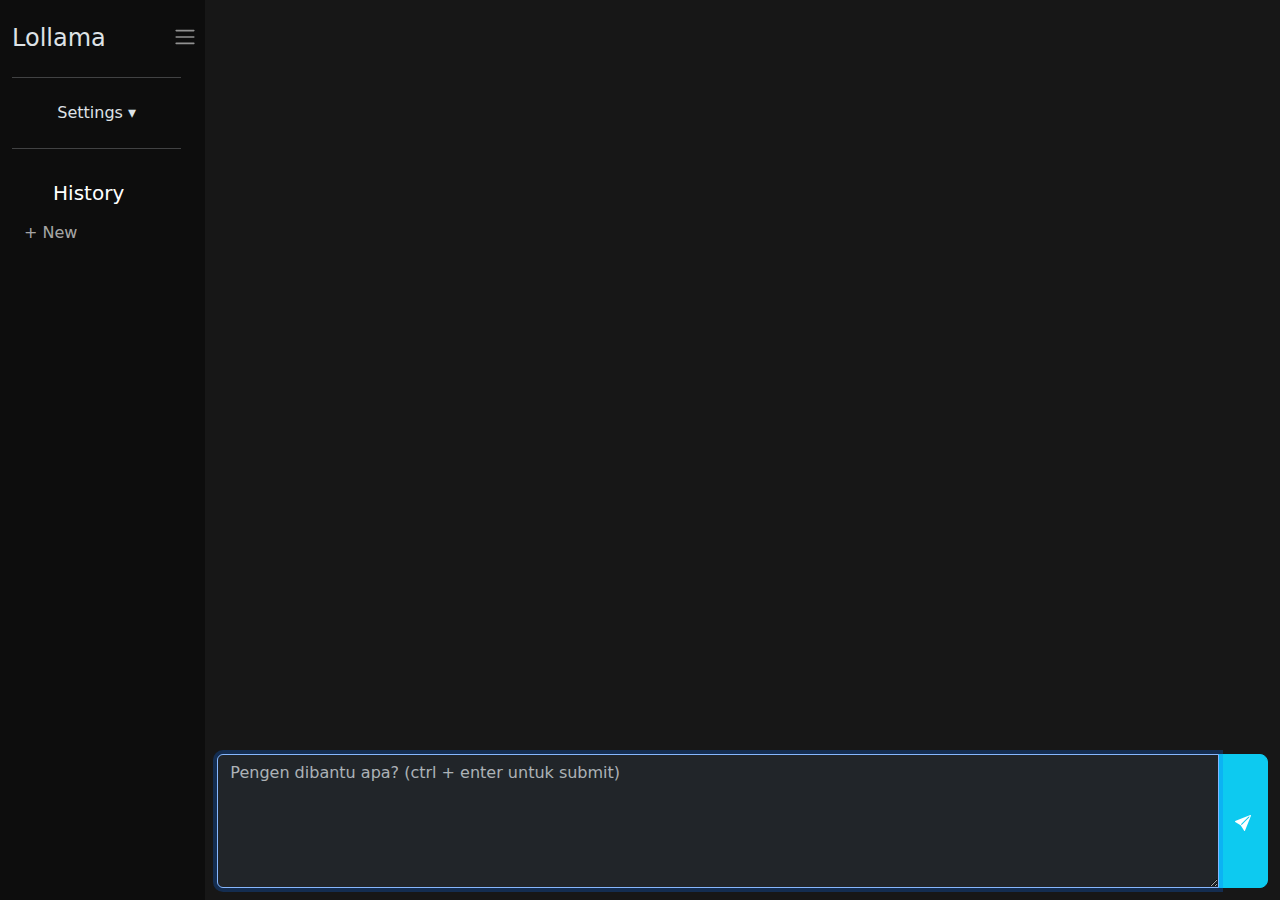
==== index.html @ e0bf1ef2 "show/hide sidebar" ====
<!DOCTYPE html>
<html lang="en" data-bs-theme="dark">
<head>
    <meta charset="UTF-8">
    <meta name="viewport" content="width=device-width, initial-scale=1.0">
    <link href="assets/css/bootstrap.min.css" rel="stylesheet">
    <link href="assets/css/style.css" rel="stylesheet">
    <script src="assets/js/bootstrap.bundle.min.js"></script>
    <script src="assets/js/showdown.min.js"></script>
    <title>Lollama</title>
</head>
<body>
    <div style="position: fixed; top: 1em; left: 1em; z-index: 99; display: none;" id="show-sidebar">
        <button class="btn btn-dark" style="box-shadow: 0 0 10px rgba(200, 200, 200, 0.5);" onclick="show_sidebar()">
            <span class="navbar-toggler-icon pointer"></span>
        </button>
    </div>
    <div class="row">
        <div class="col-sm-2 sidebar p-4 transition-all" style="background-color: #0d0d0d; height: 100vh; overflow-y: scroll;" id="sidebar">
            <div style="background-color: #0d0d0d;">
                <div class="row">
                    <div class="col-sm-10">
                        <h4>Lollama</h4>
                    </div>
                    <div class="col-sm-2 text-right">
                        <span class="navbar-toggler-icon pointer" onclick="hide_sidebar()"></span>
                    </div>
                </div>
                
                <hr>
                <button class="btn btn-block w-100 text-center" data-bs-toggle="collapse" data-bs-target="#settings" style="cursor: pointer;">Settings ▾</button>
                
                <div id="settings" class="collapse">
                    <nav class="navbar">
                        <div class="container-fluid">
                            <ul class="navbar-nav">
                                <li class="nav-item mb-2">
                                    <div class="form-check form-switch w-100">
                                        <input class="form-check-input" type="checkbox" id="is-history" checked>
                                        <label class="form-check-label" for="is-history">With History</label>
                                    </div>
                                </li>
                                <li class="nav-item mb-2">
                                    <div class="input-group">
                                        <input type="text" class="form-control" id="server" placeholder="Server" name="server" value="http://127.0.0.1:11434">
                                        <button class="btn btn-info" type="button" onclick="get_models()">
                                            <img class="svg-icon" src="assets/img/link.svg" alt="Connect">
                                        </button>
                                    </div>
                                </li>
                                <li class="nav-item">
                                    <select class="form-select" id="model" onchange="set_model()">
                                        <option>Belum ada model</option>
                                    </select>
                                </li>
                            </ul>
                        </div>
                    </nav>
                </div>
    
                <hr>
            </div>
            
            <nav class="navbar">
                <span class="navbar-brand w-100 text-center">History</span>
                <div class="container-fluid">
                    <ul class="navbar-nav" id="histories">
                        <li class="nav-item">
                            <a href="/" class="nav-link">+ New</a>
                        </li>
                    </ul>
                </div>
            </nav>

        </div>
        <div class="col-sm-10 ps-0 transition-all" id="chat-container">
            <div id="chats" class="container-fluid p-3" style="height: 82vh; overflow-y: scroll; background: #171717;">
                
            </div>
            
            <div class="container-fluid pt-3" style="height: 18vh; background: #171717;">

                <div style="position: absolute; margin-top: 1em; width: 100%;" class="transition-all" id="btn-down">
                    <button class="btn btn-info" style="left: 40%; position: absolute; box-shadow: 0 0 10px #0dcaf0;" onclick="to_bottom()">↓</button>
                </div>

                <div class="bg-dark" style="width: 100vw; height: 18vh; position: absolute; z-index: 99;display: none; align-items: center; justify-content: center;opacity: .8;margin: -.8rem;" id="load">
                    <div class="spinner-border mx-auto" role="status">
                        <span class="visually-hidden">Loading...</span>
                    </div>
                </div>
        
                <div class="toast align-items-center bg-danger start-50 translate-middle-x" role="alert" aria-live="assertive" aria-atomic="true" id="prompt-kosong" style="position: absolute; z-index: 99; opacity: .8;">
                    <div class="d-flex">
                        <div class="toast-body">
                        Prompt tidak boleh kosong!
                        </div>
                        <button type="button" class="btn-close me-2 m-auto" data-bs-dismiss="toast" aria-label="Close"></button>
                    </div>
                </div>
                
                <div class="input-group mb-3">
                    <textarea class="form-control" id="prompt" rows="5" placeholder="Pengen dibantu apa? (ctrl + enter untuk submit)"></textarea>
                    <button id="btn-run" class="btn btn-lg btn-info" type="button" onclick="get_result()">
                        <img class="svg-icon" src="assets/img/send-fill.svg" alt="Send">
                    </button>
                </div>
                
            </div>
        </div>
    </div>
    
    <script src="assets/js/script.js"></script>
    <script>
        let ss;
        async function get_result() {
            const server = document.getElementById('server').value
            const url = server + "/api/chat"
            let prompt_raw = document.getElementById('prompt').value
            const id_prompt = 'chat-' + (chats.length + 1)
            const model = document.querySelector('#model option:checked')
            const is_history = document.getElementById('is-history').checked
            autoscroll = true
            
            if (prompt_raw == '') return toastList.filter(t => t._element.id == 'prompt-kosong')[0].show()

            chats.push({
                role: 'user',
                content: prompt_raw,
                is_history: is_history
            });

            let new_history = {
                timestamp: timestamp,
                updated_at: Date.now(),
                data: chats
            }

            const current_history = get_history(timestamp)

            if (chats.length > 1) {
                update_history(new_history)
            } else {
                add_history(new_history)
            }
                
            const chatDiv = document.createElement('div');
            chatDiv.id = id_prompt;
            chatDiv.classList.add('clearfix');
            prompt = prompt_raw.replaceAll("\n", "<br>")
            prompt = converter.makeHtml(prompt)
            chatDiv.innerHTML = `<div class="float-end alert alert-info">${prompt}</div>`;
            document.getElementById("chats").appendChild(chatDiv);
            document.getElementById(id_prompt).scrollIntoView();

            let data_send = {
                model: model.value
            }

            if (is_history) {
                console.log('with history')
                
                data_send['messages'] = chats
            } else {
                console.log('without history')
                data_send['messages'] = [
                    {
                        role: 'user',
                        content: prompt_raw
                    }
                ]
            }

            console.log('data_send : ', data_send)

            document.getElementById('prompt').value = '';
            document.getElementById('prompt').disabled = true;
            document.getElementById('btn-run').disabled = true;
            document.getElementById("load").style.display = "flex";

            const response = await fetch(url, {
                method: 'POST',
                headers: {
                    'Content-Type': 'application/json'
                },
                body: JSON.stringify(data_send)
            });

            // Handling errors
            if (!response.ok) {
                const error = await response.text();
                return alert(`Failed (${response.status}): ${error}`)
            }
            
            const stream = response.body;
            if (!stream) return alert("No body in response");

            const id_resp = 'chat-' + (chats.length + 1);
            const chatDivResp = document.createElement('div');
            chatDivResp.id = id_resp;
            chatDivResp.classList.add('clearfix');
            let content = `<h5><span class="badge bg-secondary text-info badge-name">${model.text}</span></h5>`;
            content += `<div class="float-start alert alert-dark" id="content-${id_resp}"></div>`;
            chatDivResp.innerHTML = content;
            document.getElementById("chats").appendChild(chatDivResp);
            
            let resp = ""
            let chat_resp = document.getElementById("content-" + id_resp)
            let detail_obj
            for await (const data of splitStream(stream)) {
                ss = data

                if (typeof data == 'object') {
                    // const duration = data.total_duration / Math.pow(10, 9);
                    // const tokens = data.eval_count + data.prompt_eval_count
                    const duration = data.eval_duration / Math.pow(10, 9);
                    const tokens = data.eval_count
                    const bench = tokens / duration
                    console.log('duration : ', duration, 'bench : ', bench);

                    const detail = `<footer class="blockquote-footer">${tokens} tok | ${duration} s | ${bench} tok/s</footer>`;

                    resp_html = converter.makeHtml(resp)
                    console.log('resp_html : ', resp_html);
                    resp_html += detail
                    detail_obj = data
                    console.log('resp_html + data : ', resp_html);
                } else {
                    resp += data
                    resp_html = converter.makeHtml(resp)
                }
                chat_resp.innerHTML = resp_html + `<div id="last-${id_resp}"></div>`
                try {
                    console.log('autoscroll', autoscroll);
                    if (autoscroll) document.getElementById('last-' + id_resp).scrollIntoView();
                    select_pre()
                } catch (error) {
                    console.error('err: ', error, id_resp);
                }
            }
            chats.push({
                role: 'assistant',
                model: model.value,
                detail: detail_obj,
                content: resp
            })

            new_history = {
                timestamp: timestamp,
                updated_at: Date.now(),
                data: chats
            }

            update_history(new_history)

            document.getElementById('btn-run').disabled = false;
            document.getElementById('prompt').disabled = false;
            document.getElementById('prompt').focus();
            document.getElementById("load").style.display = "none";
        }

        // Reading the stream  
        async function* splitStream(stream) {
            const reader = stream.getReader();
            let lastFragment = "";
            try {
                while (true) {
                    const { value, done } = await reader.read();
                    const data = new TextDecoder().decode(value);
                    if (data == '') break;
                    // console.log('data splitStream : ', data);
                    let parts = data.split("\n")
                    
                    for (let i = 0; i < parts.length - 1; i += 1) {
                        let p = parts[i].trim()

                        let json = JSON.parse(p)
                        // console.log('json splitStream : ', json);
                        
                        if (json.done) {
                            // Flush the last fragment now that we're done
                            // console.log('splitStream DONE');
                            
                            if (lastFragment !== "") {
                                yield json
                            }
                            break;
                        }
                        lastFragment += json.message.content;
                        
                        yield json.message.content;
                    }
                }
            } finally {
                reader.releaseLock();
            }
        }
    </script>
</body>
</html>
---- assets/css/style.css ----
* {
    scroll-behavior: smooth;
}

body {
    width: 100vw;
    height: 100vh;
    /* background-color: #212121;
    color: rgb(232, 232, 232); */
    overflow: hidden;
}

p {
    /* word-break: break-all; */
}

pre {
    background-color: #212529;
    padding: 1em;
    border-radius: .75em;
    border: 1px solid #515151;
    /* word-break: break-all; */
}

pre::before {
    content: 'Double click to select all';
    display: block;
    margin-bottom: 1em;
    color: rgba(200, 200, 200, .5);
    padding: .2em 0.5em;
    border-bottom: 2px solid #333;
}

.clearfix {
    max-width: 98vw;
}

.svg-icon {
    filter: invert();
}

think {
    display: block;
    padding: 1em;
    border: 1px solid #343a40;
    background-color: #212529;
    border-radius: .5em;
}
think::before {
    content: "think";
    display: block;
    color: #6c757d;
}

.badge-name {
    display: block;
    width: fit-content;
    margin-bottom: .5em;
}

.opacity-0 {
    opacity: 0;
}

.pointer {
    cursor: pointer;
}

.transition-all {
    transition: all .5s;
}
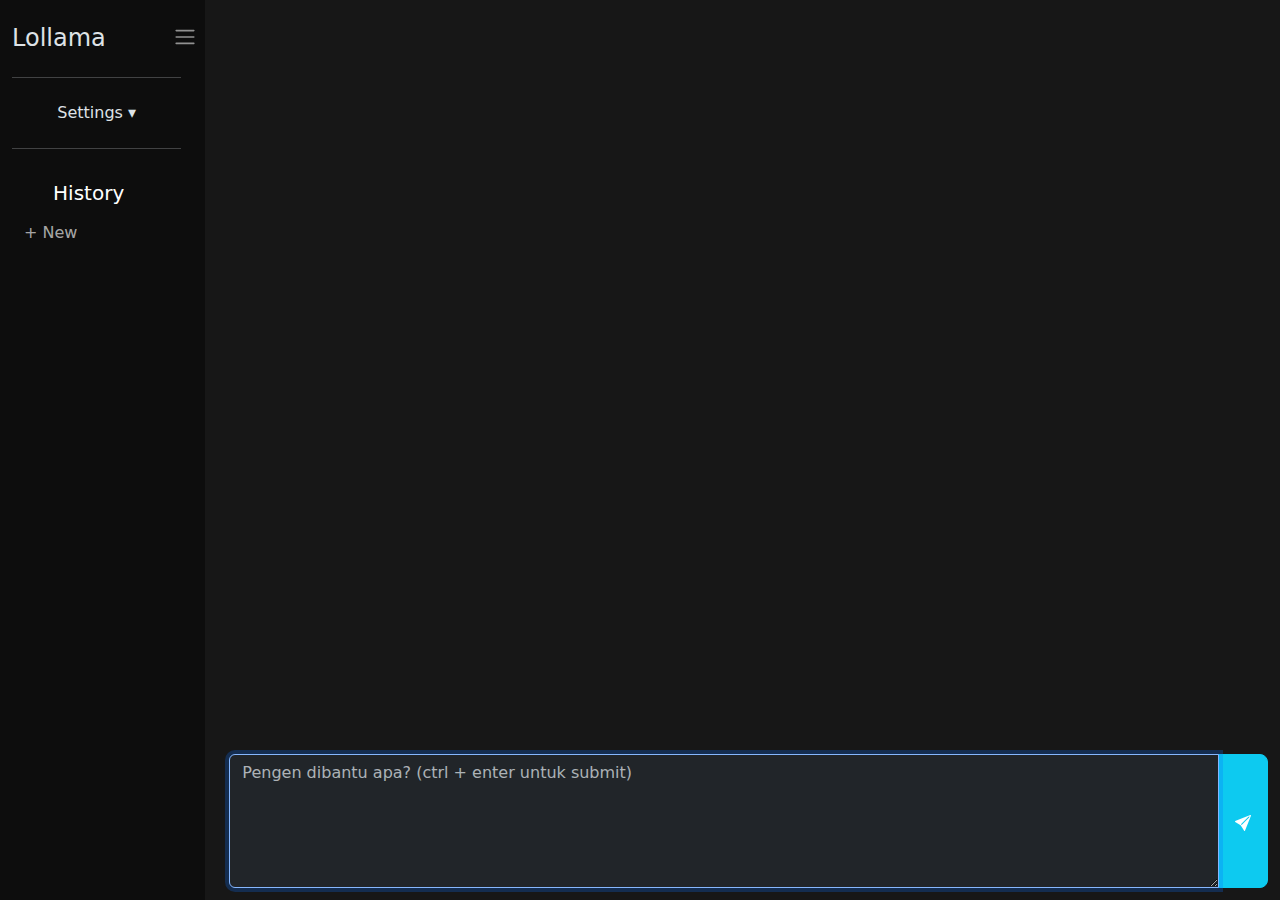
==== commit 5bff22b3: "set new's link" ====
--- a/index.html
+++ b/index.html
@@ -11,19 +11,24 @@
 </head>
 <body>
     <div style="position: fixed; top: 1em; left: 1em; z-index: 99; display: none;" id="show-sidebar">
-        <button class="btn btn-dark" style="box-shadow: 0 0 10px rgba(200, 200, 200, 0.5);" onclick="show_sidebar()">
-            <span class="navbar-toggler-icon pointer"></span>
-        </button>
+        <div class="btn-group" style="box-shadow: 0 0 10px rgba(200, 200, 200, 0.5);">
+            <button class="btn btn-dark" style="background-color: #0d0d0d;" onclick="show_sidebar()" data-bs-toggle="tooltip" data-bs-placement="right" title="ctrl + alt + s">
+                <span class="navbar-toggler-icon pointer"></span>
+            </button>
+            <button class="btn btn-dark" style="background-color: #0d0d0d;" onclick="document.getElementById('new').click()">
+                ➕
+            </button>
+        </div>
     </div>
     <div class="row">
-        <div class="col-sm-2 sidebar p-4 transition-all" style="background-color: #0d0d0d; height: 100vh; overflow-y: scroll;" id="sidebar">
-            <div style="background-color: #0d0d0d;">
+        <div class="col-sm-2 sidebar p-4" style="background-color: #0d0d0d; height: 100vh; overflow-y: scroll;" id="sidebar">
+            <div>
                 <div class="row">
                     <div class="col-sm-10">
                         <h4>Lollama</h4>
                     </div>
                     <div class="col-sm-2 text-right">
-                        <span class="navbar-toggler-icon pointer" onclick="hide_sidebar()"></span>
+                        <span class="navbar-toggler-icon pointer" onclick="hide_sidebar()" data-bs-toggle="tooltip" data-bs-placement="right" title="ctrl + alt + s"></span>
                     </div>
                 </div>
                 
@@ -37,7 +42,7 @@
                                 <li class="nav-item mb-2">
                                     <div class="form-check form-switch w-100">
                                         <input class="form-check-input" type="checkbox" id="is-history" checked>
-                                        <label class="form-check-label" for="is-history">With History</label>
+                                        <label class="form-check-label" for="is-history">With History <code>(ctrl+alt+h)</code></label>
                                     </div>
                                 </li>
                                 <li class="nav-item mb-2">
@@ -66,15 +71,15 @@
                 <div class="container-fluid">
                     <ul class="navbar-nav" id="histories">
                         <li class="nav-item">
-                            <a href="/" class="nav-link">+ New</a>
+                            <a href="#" class="nav-link" id="new">+ New</a>
                         </li>
                     </ul>
                 </div>
             </nav>
 
         </div>
-        <div class="col-sm-10 ps-0 transition-all" id="chat-container">
-            <div id="chats" class="container-fluid p-3" style="height: 82vh; overflow-y: scroll; background: #171717;">
+        <div class="col-sm-10" id="chat-container" style="background: #171717;">
+            <div id="chats" class="container-fluid p-3 ps-4" style="height: 82vh; overflow-y: scroll;">
                 
             </div>
             
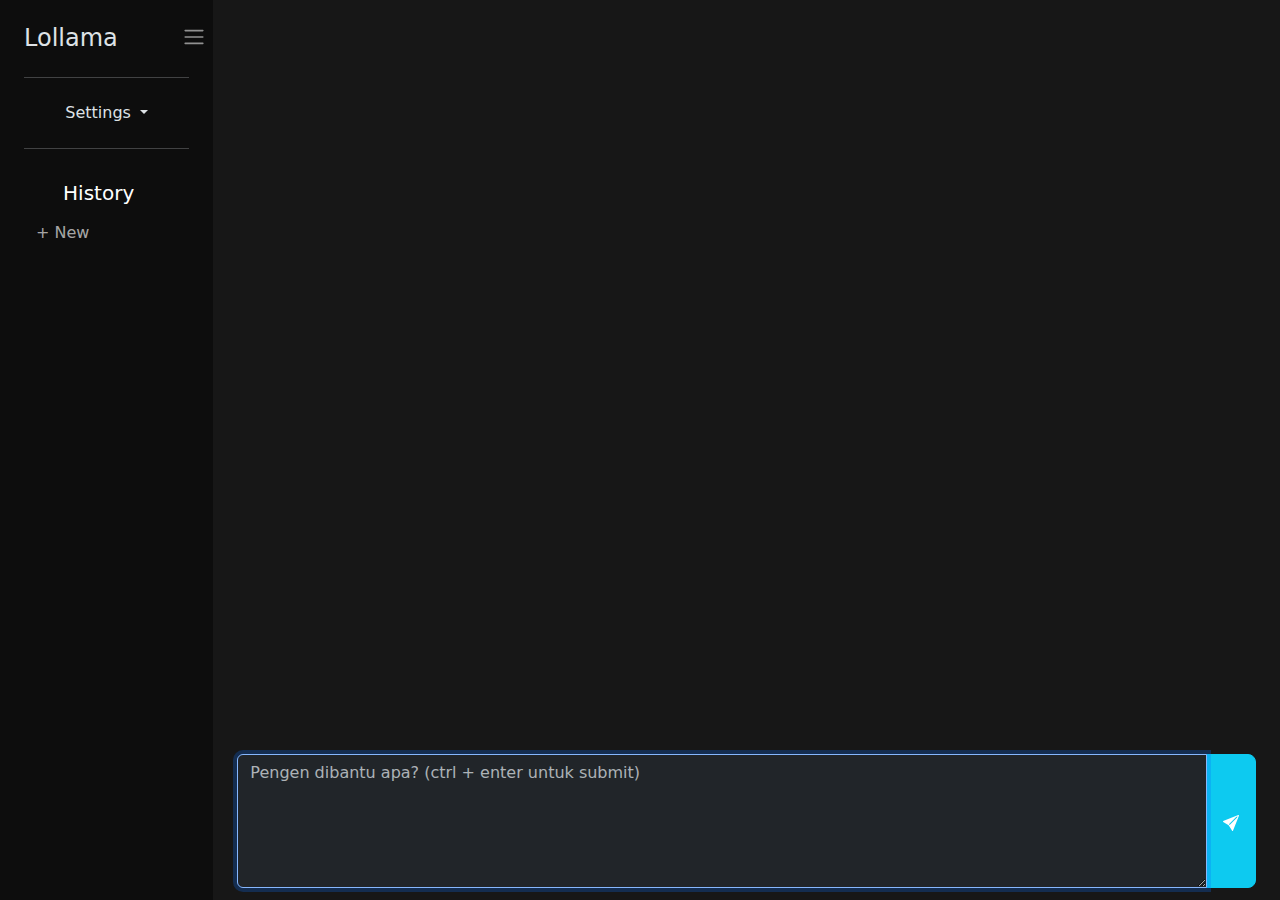
==== commit 77ab0758: "modify sidebar" ====
--- a/index.html
+++ b/index.html
@@ -10,107 +10,117 @@
     <title>Lollama</title>
 </head>
 <body>
-    <div style="position: fixed; top: 1em; left: 1em; z-index: 99; display: none;" id="show-sidebar">
-        <div class="btn-group" style="box-shadow: 0 0 10px rgba(200, 200, 200, 0.5);">
-            <button class="btn btn-dark" style="background-color: #0d0d0d;" onclick="show_sidebar()" data-bs-toggle="tooltip" data-bs-placement="right" title="ctrl + alt + s">
-                <span class="navbar-toggler-icon pointer"></span>
-            </button>
-            <button class="btn btn-dark" style="background-color: #0d0d0d;" onclick="document.getElementById('new').click()">
-                ➕
-            </button>
+    <div class="container-fluid">
+        <div style="position: fixed; top: 1em; left: 1em; z-index: 99; display: none;" id="show-sidebar">
+            <div class="btn-group-vertical" style="box-shadow: 0 0 10px rgba(200, 200, 200, 0.5);">
+                <button class="btn btn-dark" style="background-color: #0d0d0d;" onclick="show_sidebar()" data-bs-toggle="tooltip" data-bs-placement="right" title="ctrl + alt + s">
+                    <span class="navbar-toggler-icon pointer"></span>
+                </button>
+                <button class="btn btn-dark" style="background-color: #0d0d0d;" onclick="get_title()" data-bs-toggle="tooltip" data-bs-placement="right" title="ctrl + alt + t">
+                    ⮃
+                </button>
+                <button class="btn btn-dark" style="background-color: #0d0d0d;" onclick="document.getElementById('new').click()">
+                    ➕
+                </button>
+            </div>
         </div>
-    </div>
-    <div class="row">
-        <div class="col-sm-2 sidebar p-4" style="background-color: #0d0d0d; height: 100vh; overflow-y: scroll;" id="sidebar">
-            <div>
-                <div class="row">
-                    <div class="col-sm-10">
-                        <h4>Lollama</h4>
-                    </div>
-                    <div class="col-sm-2 text-right">
-                        <span class="navbar-toggler-icon pointer" onclick="hide_sidebar()" data-bs-toggle="tooltip" data-bs-placement="right" title="ctrl + alt + s"></span>
-                    </div>
+        <div class="row">
+            <div class="col-sm-2 p-4" style="background-color: #0d0d0d; height: 100vh;" id="sidebar">
+                <div>
+                    <div class="row">
+                        <div class="col-sm-10">
+                            <h4>Lollama</h4>
+                        </div>
+                        <div class="col-sm-2 text-right">
+                            <span class="navbar-toggler-icon pointer" onclick="hide_sidebar()" data-bs-toggle="tooltip" data-bs-placement="right" title="ctrl + alt + s"></span>
+                        </div>
+                    </div>
+                    
+                    <hr>
+                    <div class="dropdown">
+                        <button type="button" class="btn w-100 dropdown-toggle" data-bs-toggle="dropdown" data-bs-config='{"autoClose": false}' style="cursor: pointer;">
+                          Settings
+                        </button>
+                        <ul class="dropdown-menu">
+                            <li><div class="dropdown-item-text">
+                                <div class="form-check form-switch w-100">
+                                    <input class="form-check-input" type="checkbox" id="is-history" checked>
+                                    <label class="form-check-label" for="is-history">With History <code>(ctrl+alt+h)</code></label>
+                                </div>
+                            </div></li>
+                            <li><div class="dropdown-item-text">
+                                <div class="form-floating mb-3 mt-3">
+                                    <input type="text" class="form-control" id="title" placeholder="Title" name="title" value="">
+                                    <label for="title">Title</label>
+                                </div>
+                                <div class="btn-group w-100">
+                                    <button class="btn btn-info" type="button" onclick="get_title()" id="btn-get-title" data-bs-toggle="tooltip" data-bs-placement="right" title="ctrl + alt + t">⮃</button>
+                                    <button class="btn btn-info" type="button" onclick="set_title()" id="btn-set-title">🠊</button>
+                                </div>
+                            </div></li>
+                            <li><div class="dropdown-item-text">
+                                <div class="input-group">
+                                    <input type="text" class="form-control" id="server" placeholder="Server" name="server" value="http://127.0.0.1:11434">
+                                    <button class="btn btn-info" type="button" onclick="get_models()">🠊</button>
+                                </div>
+                            </div></li>
+                            <li><div class="dropdown-item-text">
+                                <select class="form-select" id="model" onchange="set_model()">
+                                    <option>Belum ada model</option>
+                                </select>
+                            </div></li>
+                        </ul>
+                    </div> 
+        
+                    <hr>
                 </div>
                 
-                <hr>
-                <button class="btn btn-block w-100 text-center" data-bs-toggle="collapse" data-bs-target="#settings" style="cursor: pointer;">Settings ▾</button>
-                
-                <div id="settings" class="collapse">
-                    <nav class="navbar">
-                        <div class="container-fluid">
-                            <ul class="navbar-nav">
-                                <li class="nav-item mb-2">
-                                    <div class="form-check form-switch w-100">
-                                        <input class="form-check-input" type="checkbox" id="is-history" checked>
-                                        <label class="form-check-label" for="is-history">With History <code>(ctrl+alt+h)</code></label>
-                                    </div>
-                                </li>
-                                <li class="nav-item mb-2">
-                                    <div class="input-group">
-                                        <input type="text" class="form-control" id="server" placeholder="Server" name="server" value="http://127.0.0.1:11434">
-                                        <button class="btn btn-info" type="button" onclick="get_models()">
-                                            <img class="svg-icon" src="assets/img/link.svg" alt="Connect">
-                                        </button>
-                                    </div>
-                                </li>
-                                <li class="nav-item">
-                                    <select class="form-select" id="model" onchange="set_model()">
-                                        <option>Belum ada model</option>
-                                    </select>
-                                </li>
-                            </ul>
-                        </div>
-                    </nav>
-                </div>
+                <nav class="navbar">
+                    <span class="navbar-brand w-100 text-center">History</span>
+                    <div class="container-fluid" style="overflow-y: scroll; max-height: 75vh;">
+                        <ul class="navbar-nav" id="histories">
+                            <li class="nav-item">
+                                <a href="#" class="nav-link" id="new">+ New</a>
+                            </li>
+                        </ul>
+                    </div>
+                </nav>
     
-                <hr>
             </div>
-            
-            <nav class="navbar">
-                <span class="navbar-brand w-100 text-center">History</span>
-                <div class="container-fluid">
-                    <ul class="navbar-nav" id="histories">
-                        <li class="nav-item">
-                            <a href="#" class="nav-link" id="new">+ New</a>
-                        </li>
-                    </ul>
-                </div>
-            </nav>
-
-        </div>
-        <div class="col-sm-10" id="chat-container" style="background: #171717;">
-            <div id="chats" class="container-fluid p-3 ps-4" style="height: 82vh; overflow-y: scroll;">
-                
-            </div>
-            
-            <div class="container-fluid pt-3" style="height: 18vh; background: #171717;">
-
-                <div style="position: absolute; margin-top: 1em; width: 100%;" class="transition-all" id="btn-down">
-                    <button class="btn btn-info" style="left: 40%; position: absolute; box-shadow: 0 0 10px #0dcaf0;" onclick="to_bottom()">↓</button>
-                </div>
-
-                <div class="bg-dark" style="width: 100vw; height: 18vh; position: absolute; z-index: 99;display: none; align-items: center; justify-content: center;opacity: .8;margin: -.8rem;" id="load">
-                    <div class="spinner-border mx-auto" role="status">
-                        <span class="visually-hidden">Loading...</span>
-                    </div>
-                </div>
-        
-                <div class="toast align-items-center bg-danger start-50 translate-middle-x" role="alert" aria-live="assertive" aria-atomic="true" id="prompt-kosong" style="position: absolute; z-index: 99; opacity: .8;">
-                    <div class="d-flex">
-                        <div class="toast-body">
-                        Prompt tidak boleh kosong!
-                        </div>
-                        <button type="button" class="btn-close me-2 m-auto" data-bs-dismiss="toast" aria-label="Close"></button>
-                    </div>
+            <div class="col-sm-10" id="chat-container" style="background: #171717;">
+                <div id="chats" class="container-fluid p-3 ps-4" style="height: 82vh; overflow-y: scroll;">
+                    
                 </div>
                 
-                <div class="input-group mb-3">
-                    <textarea class="form-control" id="prompt" rows="5" placeholder="Pengen dibantu apa? (ctrl + enter untuk submit)"></textarea>
-                    <button id="btn-run" class="btn btn-lg btn-info" type="button" onclick="get_result()">
-                        <img class="svg-icon" src="assets/img/send-fill.svg" alt="Send">
-                    </button>
+                <div class="container-fluid pt-3" style="height: 18vh; background: #171717;">
+    
+                    <div style="position: absolute; margin-top: 1em; width: 100%;" class="transition-all" id="btn-down">
+                        <button class="btn btn-info" style="left: 40%; position: absolute; box-shadow: 0 0 10px #0dcaf0;" onclick="to_bottom()">↓</button>
+                    </div>
+    
+                    <div class="bg-dark" style="width: 100vw; height: 18vh; position: absolute; z-index: 99;display: none; align-items: center; justify-content: center;opacity: .8;margin: -.8rem;" id="load">
+                        <div class="spinner-border mx-auto" role="status">
+                            <span class="visually-hidden">Loading...</span>
+                        </div>
+                    </div>
+            
+                    <div class="toast align-items-center bg-danger start-50 translate-middle-x" role="alert" aria-live="assertive" aria-atomic="true" id="prompt-kosong" style="position: absolute; z-index: 99; opacity: .8;">
+                        <div class="d-flex">
+                            <div class="toast-body">
+                                Prompt can't be empty!
+                            </div>
+                            <button type="button" class="btn-close me-2 m-auto" data-bs-dismiss="toast" aria-label="Close"></button>
+                        </div>
+                    </div>
+                    
+                    <div class="input-group mb-3">
+                        <textarea class="form-control" id="prompt" rows="5" placeholder="Pengen dibantu apa? (ctrl + enter untuk submit)"></textarea>
+                        <button id="btn-run" class="btn btn-lg btn-info" type="button" onclick="get_result()">
+                            <img class="svg-icon" src="assets/img/send-fill.svg" alt="Send">
+                        </button>
+                    </div>
+                    
                 </div>
-                
             </div>
         </div>
     </div>
@@ -121,6 +131,7 @@
         async function get_result() {
             const server = document.getElementById('server').value
             const url = server + "/api/chat"
+            let title = document.getElementById('title').value
             let prompt_raw = document.getElementById('prompt').value
             const id_prompt = 'chat-' + (chats.length + 1)
             const model = document.querySelector('#model option:checked')
@@ -138,7 +149,8 @@
             let new_history = {
                 timestamp: timestamp,
                 updated_at: Date.now(),
-                data: chats
+                title: title,
+                data: chats,
             }
 
             const current_history = get_history(timestamp)
@@ -154,7 +166,7 @@
             chatDiv.classList.add('clearfix');
             prompt = prompt_raw.replaceAll("\n", "<br>")
             prompt = converter.makeHtml(prompt)
-            chatDiv.innerHTML = `<div class="float-end alert alert-info">${prompt}</div>`;
+            chatDiv.innerHTML = `<div class="float-end alert alert-info mw-100">${prompt}</div>`;
             document.getElementById("chats").appendChild(chatDiv);
             document.getElementById(id_prompt).scrollIntoView();
 
@@ -205,7 +217,7 @@
             chatDivResp.id = id_resp;
             chatDivResp.classList.add('clearfix');
             let content = `<h5><span class="badge bg-secondary text-info badge-name">${model.text}</span></h5>`;
-            content += `<div class="float-start alert alert-dark" id="content-${id_resp}"></div>`;
+            content += `<div class="float-start alert alert-dark mw-100" id="content-${id_resp}"></div>`;
             chatDivResp.innerHTML = content;
             document.getElementById("chats").appendChild(chatDivResp);
             
@@ -253,7 +265,8 @@
             new_history = {
                 timestamp: timestamp,
                 updated_at: Date.now(),
-                data: chats
+                title: title,
+                data: chats,
             }
 
             update_history(new_history)
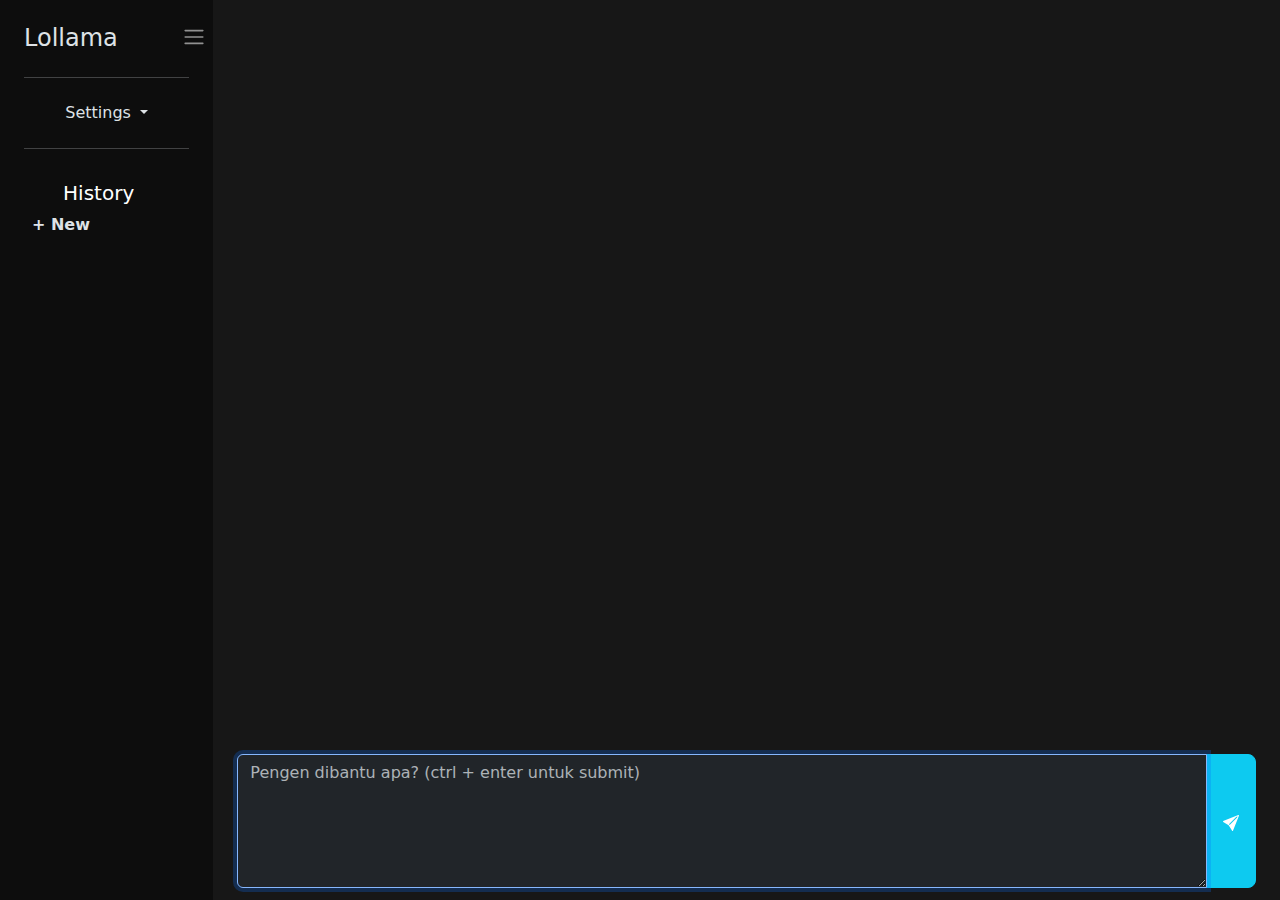
==== commit e3a645be: "set page title & sort history by last updated_at" ====
--- a/index.html
+++ b/index.html
@@ -77,11 +77,11 @@
                 
                 <nav class="navbar">
                     <span class="navbar-brand w-100 text-center">History</span>
+                    <p class="nav-item ps-2">
+                        <a href="#" class="nav-link fw-bold" id="new">+ New</a>
+                    </p>
                     <div class="container-fluid" style="overflow-y: scroll; max-height: 75vh;">
                         <ul class="navbar-nav" id="histories">
-                            <li class="nav-item">
-                                <a href="#" class="nav-link" id="new">+ New</a>
-                            </li>
                         </ul>
                     </div>
                 </nav>
